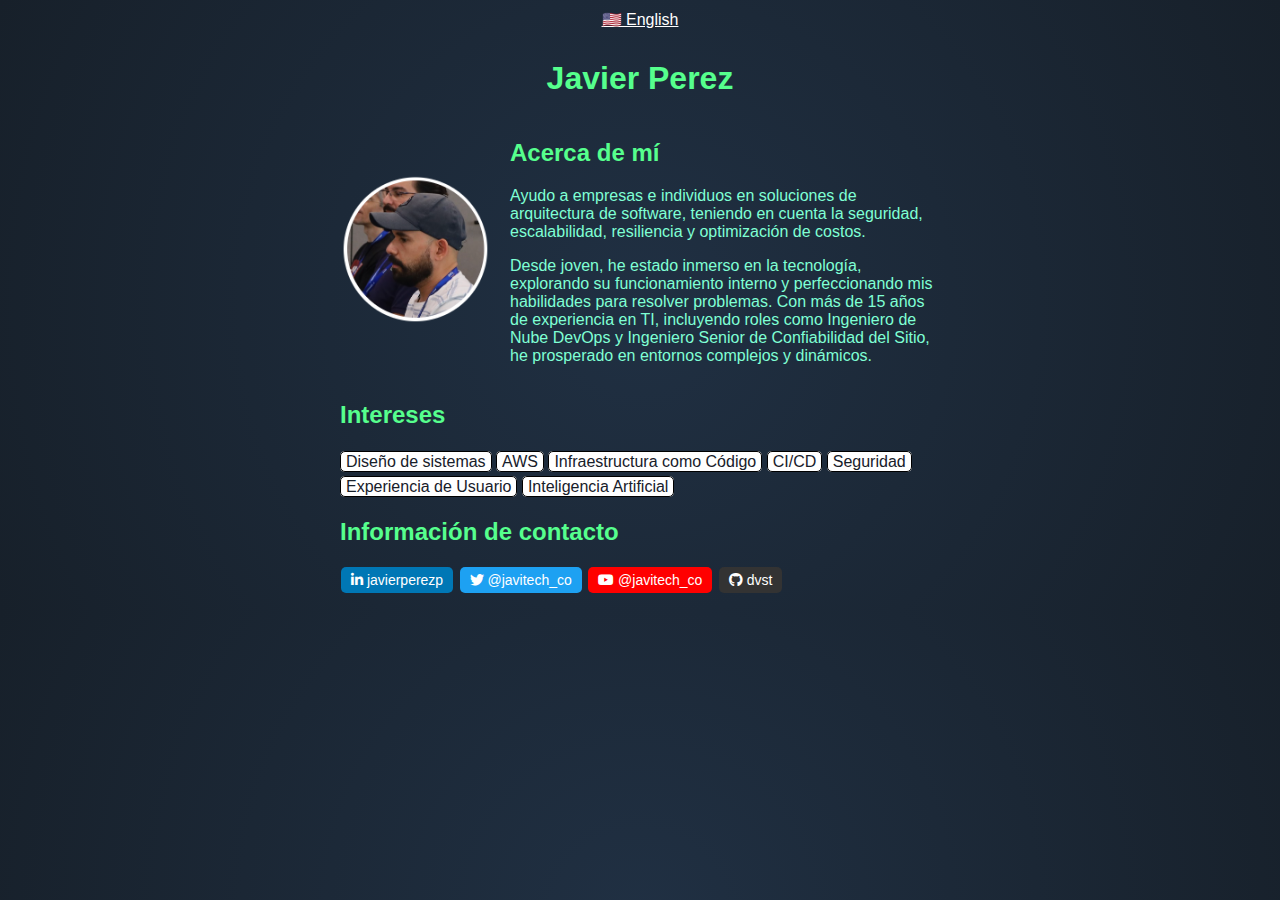
==== es/index.html @ 58ac015e "added spanish and english version" ====
<!DOCTYPE html>
<html lang="es">
<head>
    <meta charset="UTF-8">
    <meta name="viewport" content="width=device-width, initial-scale=1.0">
    <title>Javier Perez - Ingeniero de Confiabilidad del Sitio</title>
    <meta name="author" content="Javier Perez">
    <meta name="robots" content="index, follow">
    <meta name="googlebot" content="index, follow">
    <meta name="theme-color" content="#17202A">
    <meta name="twitter:card" content="summary">
    <meta name="twitter:site" content="@javitech_co">
    <meta name="twitter:creator" content="@javitech_co">
    <meta name="twitter:title" content="Javier Perez - Ingeniero de Confiabilidad del Sitio">
    <meta name="twitter:description" content="Soy Javier Perez (Javitech), un experto en DevOps, SRE y Arquitecto de Soluciones con años de experiencia en optimización de infraestructuras y desarrollo de soluciones tecnológicas eficientes. Descubre cómo puedo ayudarte a transformar y escalar tu negocio con soluciones personalizadas.">
    <meta name="twitter:image" content="https://javitech.co/assets/images/javitech_co.png">
    <meta property="og:title" content="Javier Perez - Ingeniero de Confiabilidad del Sitio">
    <meta property="og:description" content="Soy Javier Perez (Javitech), un experto en DevOps, SRE y Arquitecto de Soluciones con años de experiencia en optimización de infraestructuras y desarrollo de soluciones tecnológicas eficientes. Descubre cómo puedo ayudarte a transformar y escalar tu negocio con soluciones personalizadas.">
    <meta property="og:image" content="https://javitech.co/assets/images/javitech_co.png">
    <meta property="og:url" content="https://javitech.co">
    <meta name="description" content="Soy Javier Perez (Javitech), un experto en DevOps, SRE y Arquitecto de Soluciones con años de experiencia en optimización de infraestructuras y desarrollo de soluciones tecnológicas eficientes. Descubre cómo puedo ayudarte a transformar y escalar tu negocio con soluciones personalizadas.">
    <meta name="keywords" content="javier perez devops aws gcp azure sre ingeniero de confiabilidad del sitio certificación nube pipeline infraestructura planificación seguridad optimización de costos rendimiento automatización arquitecto ai dora kubernetes servicios web de amazon contenedores docker git seguridad ux usabilidad">
    <link rel="stylesheet" href="../assets/css/main.css">
    <link rel="stylesheet" href="../assets/fontawesome-free-6.5.2-web/css/all.min.css">
</head>
<body>
    <div id="language-switcher" style="text-align: center; margin-top: 10px;">
        <a href="../index.html">🇺🇸 English</a>
    </div>
    <div id="body">
    <h1>Javier Perez</h1>
    <div class="profile-container">
        <img src="../assets/images/javitech_co.png" alt="Imagen de perfil" style="width: 150px; border-radius: 50%;">
        <section>
            <h2>Acerca de mí</h2>
            <article>
                <p>Ayudo a empresas e individuos en soluciones de arquitectura de software, teniendo en cuenta la seguridad, escalabilidad, resiliencia y optimización de costos.</p>
                <p>Desde joven, he estado inmerso en la tecnología, explorando su funcionamiento interno y perfeccionando mis habilidades para resolver problemas. Con más de 15 años de experiencia en TI, incluyendo roles como Ingeniero de Nube DevOps y Ingeniero Senior de Confiabilidad del Sitio, he prosperado en entornos complejos y dinámicos.</p>
            </article>
        </section>
    </div>
    <section>        
        <h2>Intereses</h2>
        <article>
            <p>
                <span class="tag">Diseño de sistemas</span>
                <span class="tag">AWS</span>
                <span class="tag">Infraestructura como Código</span>
                <span class="tag">CI/CD</span>
                <span class="tag">Seguridad</span>
                <span class="tag">Experiencia de Usuario</span>
                <span class="tag">Inteligencia Artificial</span>
            </p>
        </article>
    </section>
    <section>
        <h2>Información de contacto</h2>
        <article>
            <nav class="contact-info">
                <a target="_blank" href="https://www.linkedin.com/in/javierperezp" class="badge linkedin"><i class="fab fa-linkedin-in"></i> javierperezp</a>
                <a target="_blank" href="https://twitter.com/intent/user?screen_name=javitech_co" class="badge twitter"><i class="fab fa-twitter"></i> @javitech_co</a>
                <a target="_blank" href="https://youtube.com/@javitech_co?sub_confirmation=1" class="badge youtube"><i class="fab fa-youtube"></i> @javitech_co</a>
                <a target="_blank" href="https://github.com/dvst" class="badge github"><i class="fab fa-github"></i> dvst</a>
            </nav>
        </article>
    </section>
</div>
</body>
</html>
---- assets/css/main.css ----
body {
    background: radial-gradient(circle, #203043 0%, #17202A 100%);
    color: #56FF8D;
    font-family: 'Lucida Sans', 'Lucida Sans Regular', 'Lucida Grande', 'Lucida Sans Unicode', Geneva, Verdana, sans-serif ;
}

#body {
    max-width: 600px;
    padding: 10px;
    margin-left: auto;
    margin-right: auto;
}

#body h1 {
    text-align: center;
    font-family: 'Lucida Sans', 'Lucida Sans Regular', 'Lucida Grande', 'Lucida Sans Unicode', Geneva, Verdana, sans-serif;
    font-size: 2em;
}

article {
    color: aquamarine;
}

span.tag {
    border: 1px black solid;
    color: #17202A;
    background: white;
    padding: 1px 5px 1px 5px ;
    border-radius: 5px;
    line-height: 25px;
}

a:link, a:visited {
    color: white;
}

.badge {
    display: inline-block;
    padding: 5px 10px;
    color: #fff;
    border-radius: 5px;
    text-decoration: none;
    font-size: 14px;
    margin: 1px;
}

.linkedin { background-color: #0077B5; }
.youtube { background-color: #FF0000; }
.twitter { background-color: #1DA1F2; }
.github { background-color: #333; }

.profile-container {
    display: flex;
    gap: 20px;
    align-items: center;
}

/* Responsive adjustments */
@media (max-width: 768px) {
    .profile-container {
        flex-direction: column;
        align-items: center;
    }
}

.profile-container img {
    /* margin-right: 10px; */
    margin-left: 0;
    margin-right: 0;
}
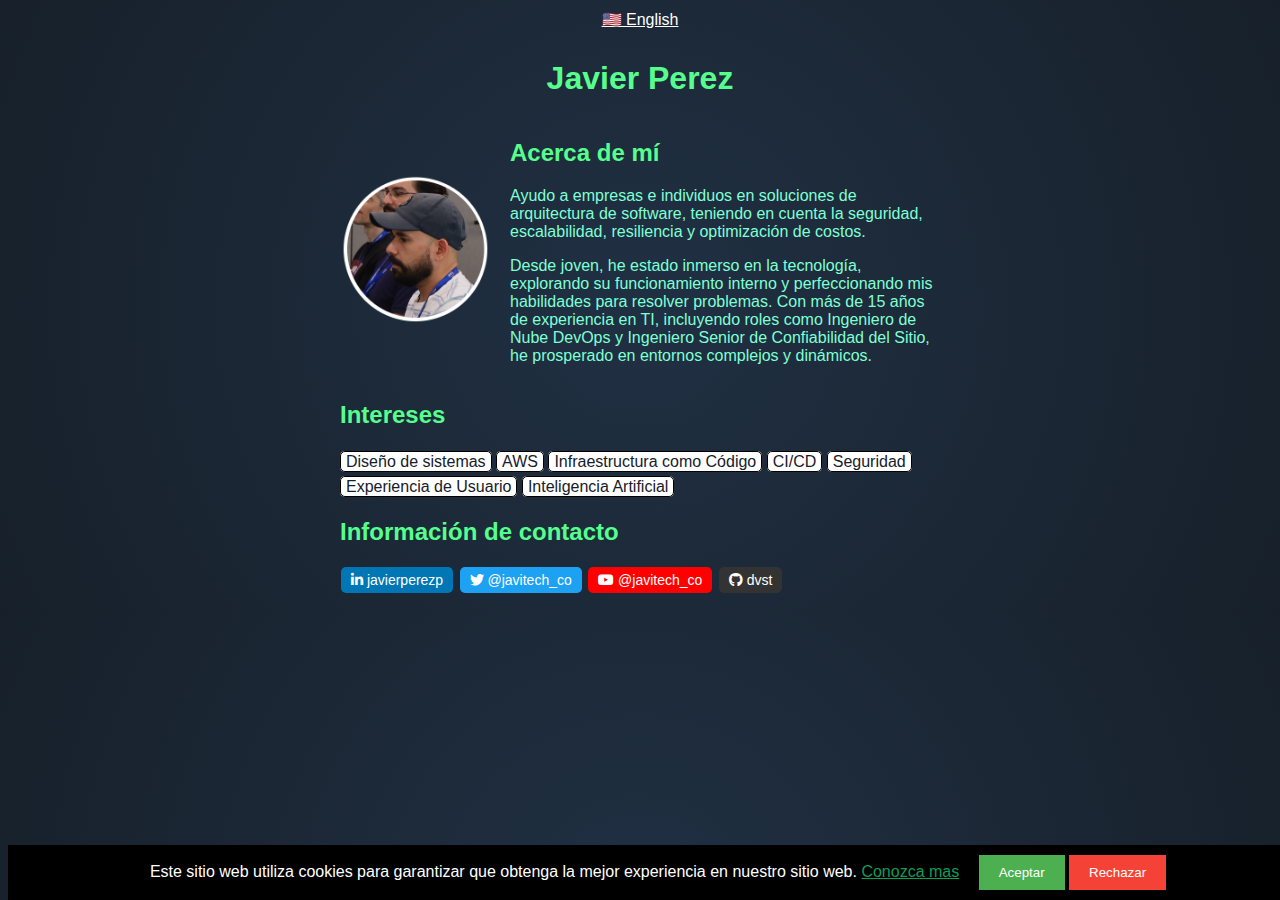
==== commit 2cb77391: "politica privacidad espaniol" ====
--- a/es/index.html
+++ b/es/index.html
@@ -65,5 +65,61 @@
         </article>
     </section>
 </div>
+<div id="cookieConsentBanner" style="display: none; position: fixed; bottom: 0; width: 100%; background: #000; color: #fff; text-align: center; padding: 10px;">
+    Este sitio web utiliza cookies para garantizar que obtenga la mejor experiencia en nuestro sitio web.
+    <a href="/es/politica-privacidad.html" style="color: #0f9d58;">Conozca mas</a>
+    <button onclick="acceptCookies()" style="margin-left: 15px; background-color: #4CAF50; color: white; border: none; padding: 10px 20px;">Aceptar</button>
+    <button onclick="declineCookies()" style="background-color: #f44336; color: white; border: none; padding: 10px 20px;">Rechazar</button>
+</div>
+<script>
+    window.onload = function() {
+        if (!getCookie("cookieConsent")) {
+            document.getElementById("cookieConsentBanner").style.display = "block";
+        }
+    };
+
+    function acceptCookies() {
+        setCookie("cookieConsent", "accepted", 365);
+        document.getElementById("cookieConsentBanner").style.display = "none";
+        // Initialize analytics tracking here, as consent is given
+            var _paq = window._paq = window._paq || [];
+            /* tracker methods like "setCustomDimension" should be called before "trackPageView" */
+            _paq.push(['trackPageView']);
+            _paq.push(['enableLinkTracking']);
+            (function() {
+            var u="//matomo.javitech.co/matomo/";
+            _paq.push(['setTrackerUrl', u+'matomo.php']);
+            _paq.push(['setSiteId', '1']);
+            var d=document, g=d.createElement('script'), s=d.getElementsByTagName('script')[0];
+            g.async=true; g.src=u+'matomo.js'; s.parentNode.insertBefore(g,s);
+            })();
+    }
+
+    function declineCookies() {
+        document.getElementById("cookieConsentBanner").style.display = "none";
+        // Ensure tracking scripts are not initialized
+    }
+
+    function setCookie(name, value, days) {
+        var expires = "";
+        if (days) {
+            var date = new Date();
+            date.setTime(date.getTime() + (days * 24 * 60 * 60 * 1000));
+            expires = "; expires=" + date.toUTCString();
+        }
+        document.cookie = name + "=" + (value || "")  + expires + "; path=/";
+    }
+
+    function getCookie(name) {
+        var nameEQ = name + "=";
+        var ca = document.cookie.split(';');
+        for(var i=0;i < ca.length;i++) {
+            var c = ca[i];
+            while (c.charAt(0)==' ') c = c.substring(1,c.length);
+            if (c.indexOf(nameEQ) == 0) return c.substring(nameEQ.length,c.length);
+        }
+        return null;
+    }
+</script>
 </body>
 </html>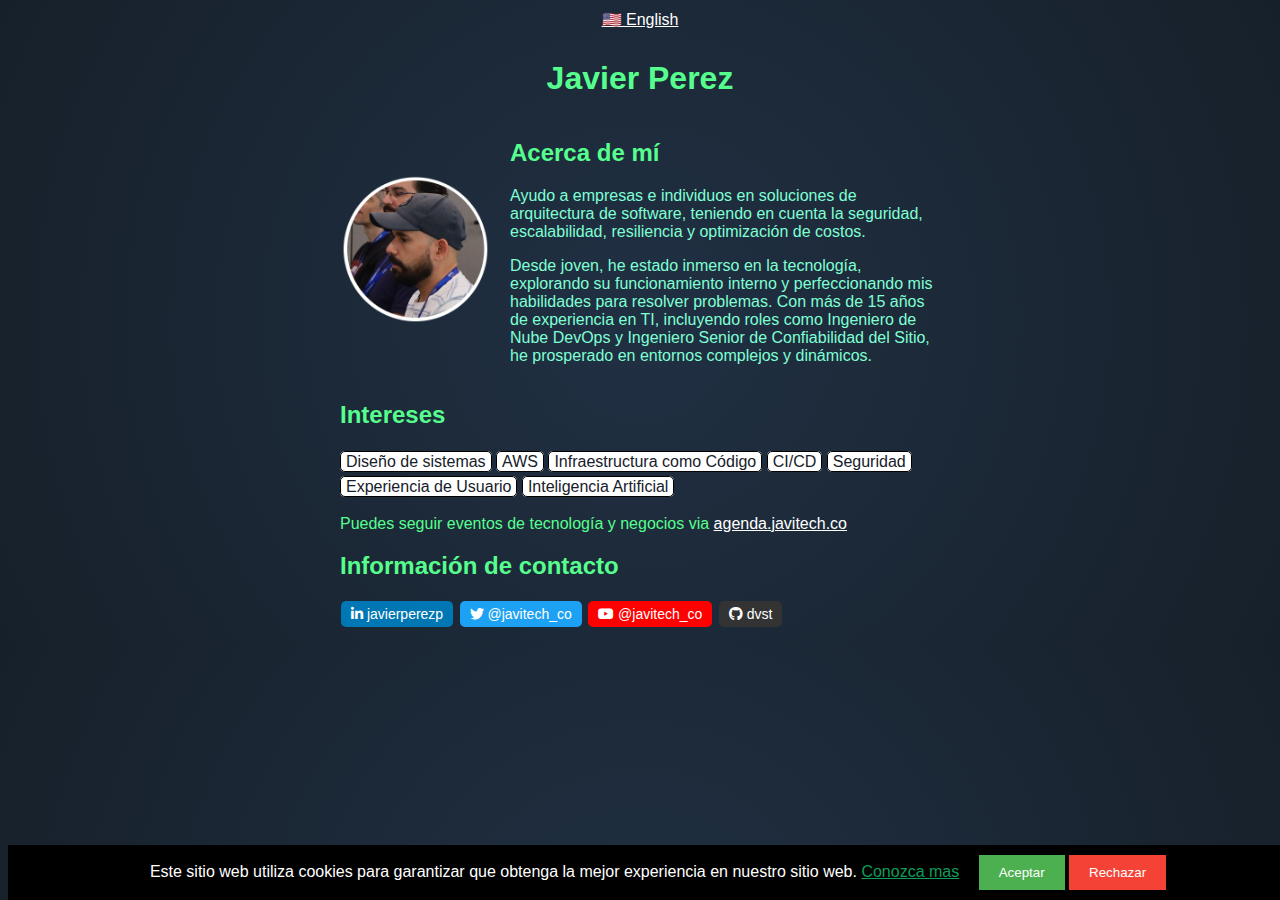
==== commit 856edf02: "Add agenda.javitech.co link main page" ====
--- a/es/index.html
+++ b/es/index.html
@@ -52,6 +52,9 @@
                 <span class="tag">Inteligencia Artificial</span>
             </p>
         </article>
+    </section>
+    <section>
+        <p>Puedes seguir eventos de tecnología y negocios via <a target="_blank" href="http://agenda.javitech.co/">agenda.javitech.co</a></p>
     </section>
     <section>
         <h2>Información de contacto</h2>
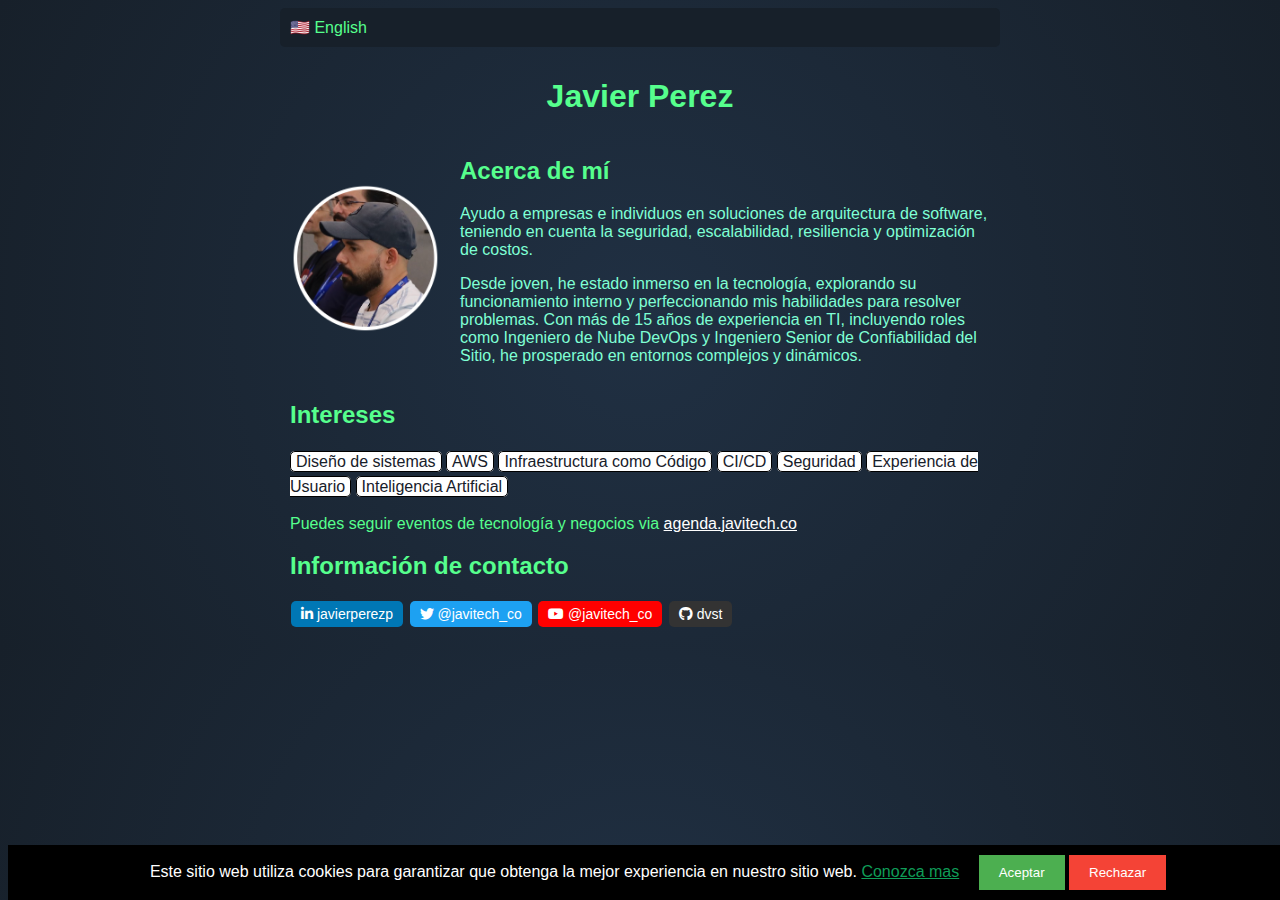
==== commit b648a504: "CTA button, schedule meeting" ====
--- a/es/index.html
+++ b/es/index.html
@@ -24,9 +24,26 @@
     <link rel="stylesheet" href="../assets/fontawesome-free-6.5.2-web/css/all.min.css">
 </head>
 <body>
-    <div id="language-switcher" style="text-align: center; margin-top: 10px;">
+    <nav class="navbar">
         <a href="../index.html">🇺🇸 English</a>
-    </div>
+                <!-- Google Calendar Appointment Scheduling begin -->
+    <link href="https://calendar.google.com/calendar/scheduling-button-script.css" rel="stylesheet">
+    <script src="https://calendar.google.com/calendar/scheduling-button-script.js" async></script>
+    <script>
+    (function() {
+      var target = document.currentScript;
+      window.addEventListener('load', function() {
+        calendar.schedulingButton.load({
+          url: 'https://calendar.google.com/calendar/appointments/schedules/AcZssZ0Xg_N8D_Y-CWs5CAQ1FhAB5Hp1yNCgtoZxeQLC67XPT-L-Cwq-7SjljZmj8BKZOd_Z7fMC3AUI?gv=true',
+          color: '#039BE5',
+          label: "Agendar reuni\xF3n",
+          target,
+        });
+      });
+    })();
+    </script>
+    <!-- end Google Calendar Appointment Scheduling -->
+    </nav>
     <div id="body">
     <h1>Javier Perez</h1>
     <div class="profile-container">
--- a/assets/css/main.css
+++ b/assets/css/main.css
@@ -5,7 +5,7 @@
 }
 
 #body {
-    max-width: 600px;
+    max-width: 700px;
     padding: 10px;
     margin-left: auto;
     margin-right: auto;
@@ -67,4 +67,21 @@
     /* margin-right: 10px; */
     margin-left: 0;
     margin-right: 0;
+}
+
+.navbar {
+    max-width: 700px;
+    margin-left: auto;
+    margin-right: auto;
+    border-radius: 5px;
+    display: flex;
+    justify-content: space-between;
+    align-items: center;
+    padding: 10px;
+    background-color: #17202A;
+}
+
+.navbar a {
+    color: #56FF8D;
+    text-decoration: none;
 }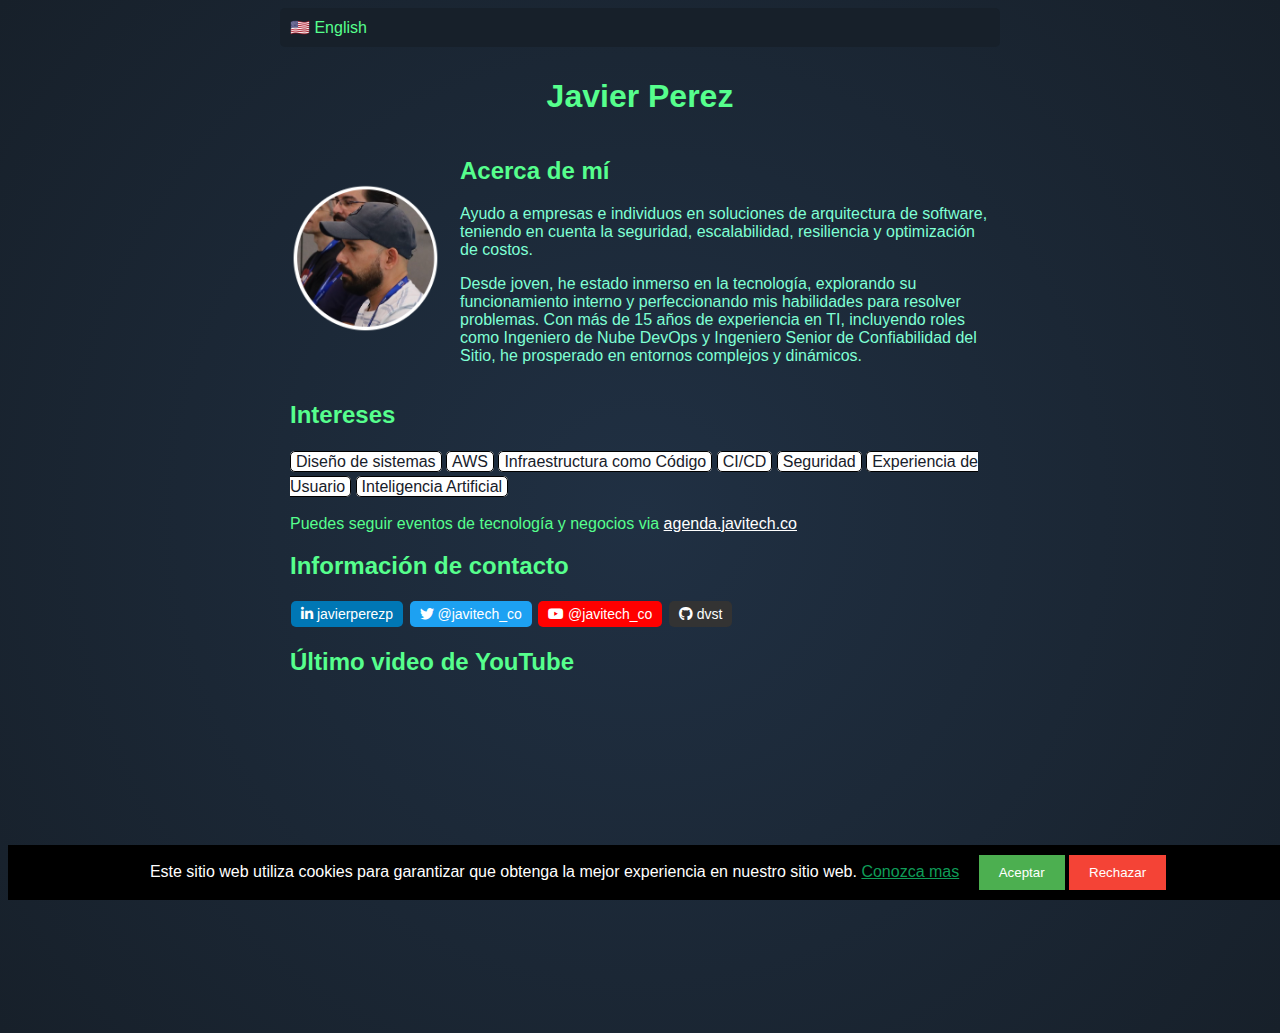
==== commit a7902e02: "latest youtube video spanish" ====
--- a/es/index.html
+++ b/es/index.html
@@ -83,6 +83,10 @@
                 <a target="_blank" href="https://github.com/dvst" class="badge github"><i class="fab fa-github"></i> dvst</a>
             </nav>
         </article>
+        <section>
+            <h2>Último video de YouTube</h2>
+            <iframe width="560" height="315" src="https://www.youtube.com/embed/o2aGT5SJeJI?si=D8FjLz5VZOsjCAci&amp;controls=0" title="YouTube video player" frameborder="0" allow="accelerometer; autoplay; clipboard-write; encrypted-media; gyroscope; picture-in-picture; web-share" referrerpolicy="strict-origin-when-cross-origin" allowfullscreen></iframe>
+        </section>
     </section>
 </div>
 <div id="cookieConsentBanner" style="display: none; position: fixed; bottom: 0; width: 100%; background: #000; color: #fff; text-align: center; padding: 10px;">
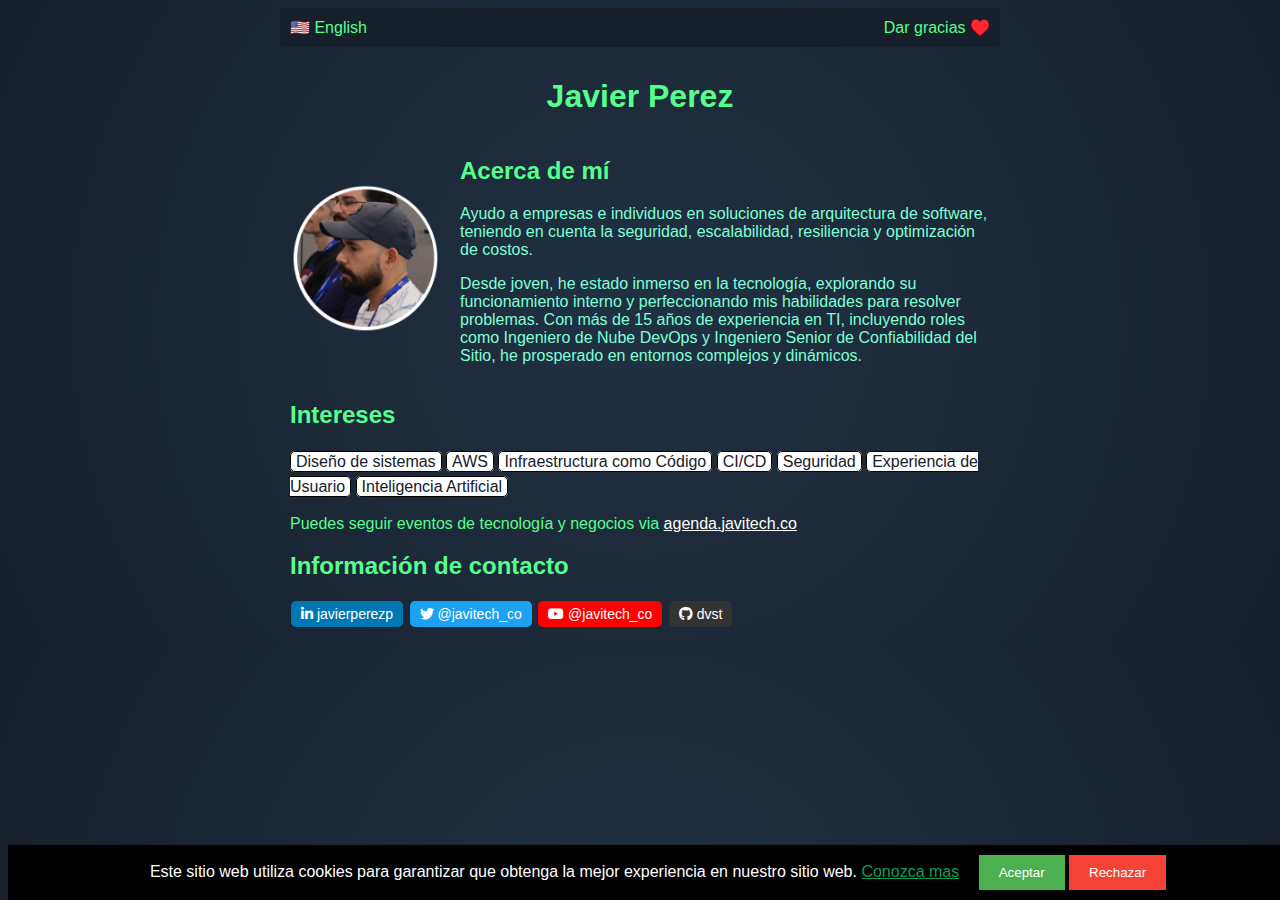
==== commit a6684f41: "Say thanks links" ====
--- a/es/index.html
+++ b/es/index.html
@@ -26,6 +26,7 @@
 <body>
     <nav class="navbar">
         <a href="../index.html">🇺🇸 English</a>
+        <a href="./dar-gracias.html">Dar gracias ♥️</a>
                 <!-- Google Calendar Appointment Scheduling begin -->
     <link href="https://calendar.google.com/calendar/scheduling-button-script.css" rel="stylesheet">
     <script src="https://calendar.google.com/calendar/scheduling-button-script.js" async></script>
@@ -83,10 +84,6 @@
                 <a target="_blank" href="https://github.com/dvst" class="badge github"><i class="fab fa-github"></i> dvst</a>
             </nav>
         </article>
-        <section>
-            <h2>Último video de YouTube</h2>
-            <iframe width="560" height="315" src="https://www.youtube.com/embed/o2aGT5SJeJI?si=D8FjLz5VZOsjCAci&amp;controls=0" title="YouTube video player" frameborder="0" allow="accelerometer; autoplay; clipboard-write; encrypted-media; gyroscope; picture-in-picture; web-share" referrerpolicy="strict-origin-when-cross-origin" allowfullscreen></iframe>
-        </section>
     </section>
 </div>
 <div id="cookieConsentBanner" style="display: none; position: fixed; bottom: 0; width: 100%; background: #000; color: #fff; text-align: center; padding: 10px;">
